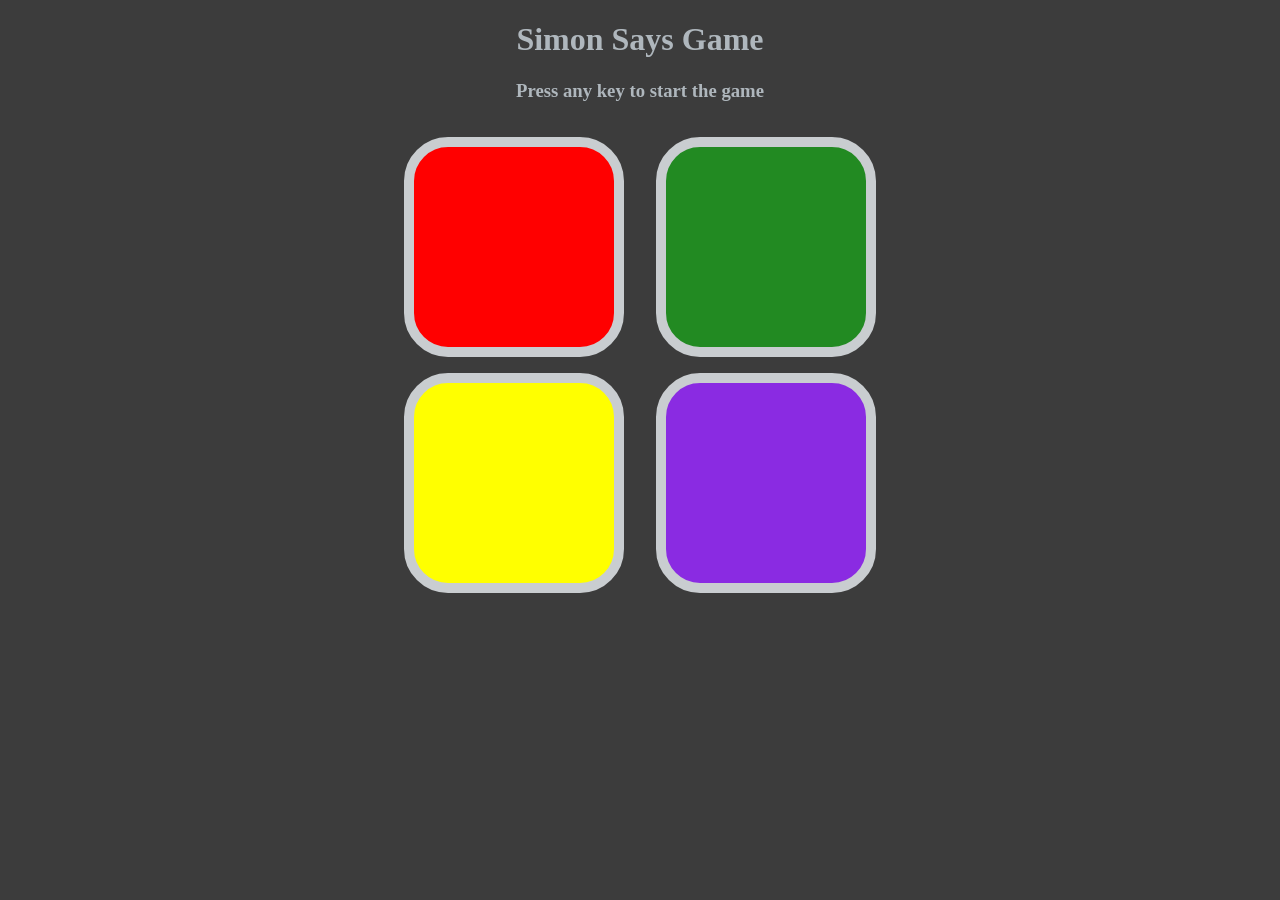
==== index.html @ b7013060 "Update and rename simonsays.html to index.html" ====
<!DOCTYPE html>
<html lang="en">
<head>
    <meta charset="UTF-8">
    <meta name="viewport" content="width=device-width, initial-scale=1.0">
    <title>simon says</title>
    <link rel="stylesheet" href="simonsays.css"/>
</head>
<body>
<div class="game">
    <h1>Simon Says Game</h1>
    <h3>Press any key to start the game</h3>
    <div class="button">
        <div class="line1">
            <div class="btn red" type="button" id="red"></div>
            <div class="btn yellow" type="button" id="yellow"></div>
        </div>
        <div class="line2">
            <div class="btn green" type="button" id="green"></div>
            <div class="btn purple" type="button" id="purple"></div>
        </div>
    </div>

</div>

 <script src="simonsays.js"></script>
</body>
</html>
---- simonsays.css ----
body{
    text-align: center;
    background-color: rgb(60, 60, 60);
    color: rgb(175, 183, 189);
}

.button{
    display:flex;
    justify-content: center;

}

.btn{
    height: 200px;
    width: 200px;
    border-radius: 20%;
    border: 10px solid rgb(201, 205, 208);
    margin: 1rem;
}

.red{
    background-color: red;
}

.yellow{
    background-color: yellow;
}

.green{
    background-color: rgb(34, 138, 34);
}

.purple{
    background-color: blueviolet;
}

.flash{
    background-color: aliceblue;
}

.userflash{
    background-color: gray;
}

.popup {
    position: fixed;
    top: 50%;
    left: 50%;
    transform: translate(-50%, -50%); 
    
    display: flex;
    justify-content: center;
    align-items: center;
    
    height: 200px; 
    width: 300px;
    background-color: rgba(51, 51, 51, 0.9); 
    color: white;
    padding: 20px;
    border-radius: 10px;
    font-size: 18px;
    text-align: center;
    z-index: 1;

    box-shadow: 0px 0px 10px rgba(0, 0, 0, 0.3); 
}

.wrong{
    background-color: red;
}
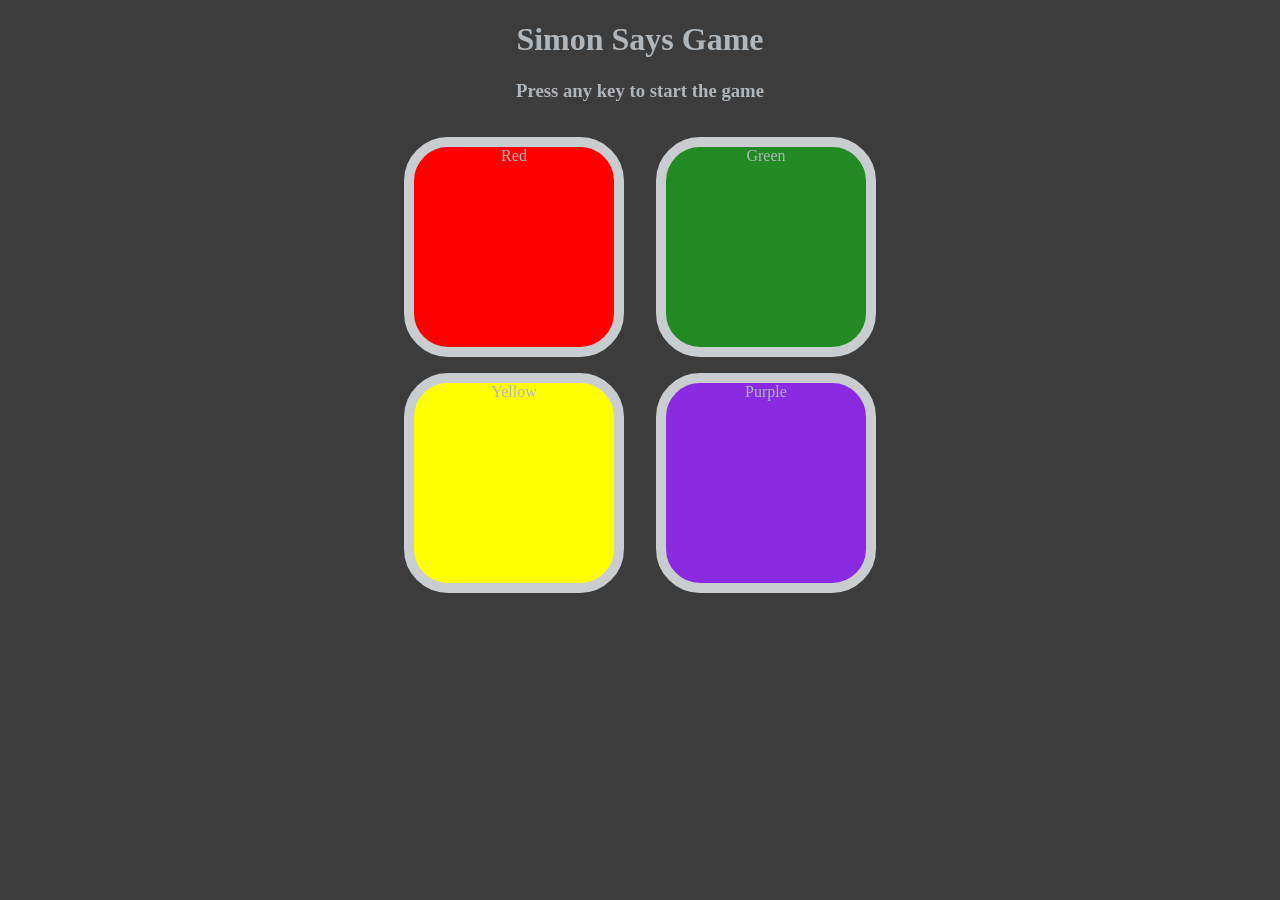
==== commit 6a31ae18: "Update index.html" ====
--- a/index.html
+++ b/index.html
@@ -12,12 +12,12 @@
     <h3>Press any key to start the game</h3>
     <div class="button">
         <div class="line1">
-            <div class="btn red" type="button" id="red"></div>
-            <div class="btn yellow" type="button" id="yellow"></div>
+            <div class="btn red" type="button" id="red">Red</div>
+            <div class="btn yellow" type="button" id="yellow">Yellow</div>
         </div>
         <div class="line2">
-            <div class="btn green" type="button" id="green"></div>
-            <div class="btn purple" type="button" id="purple"></div>
+            <div class="btn green" type="button" id="green">Green</div>
+            <div class="btn purple" type="button" id="purple">Purple</div>
         </div>
     </div>
 
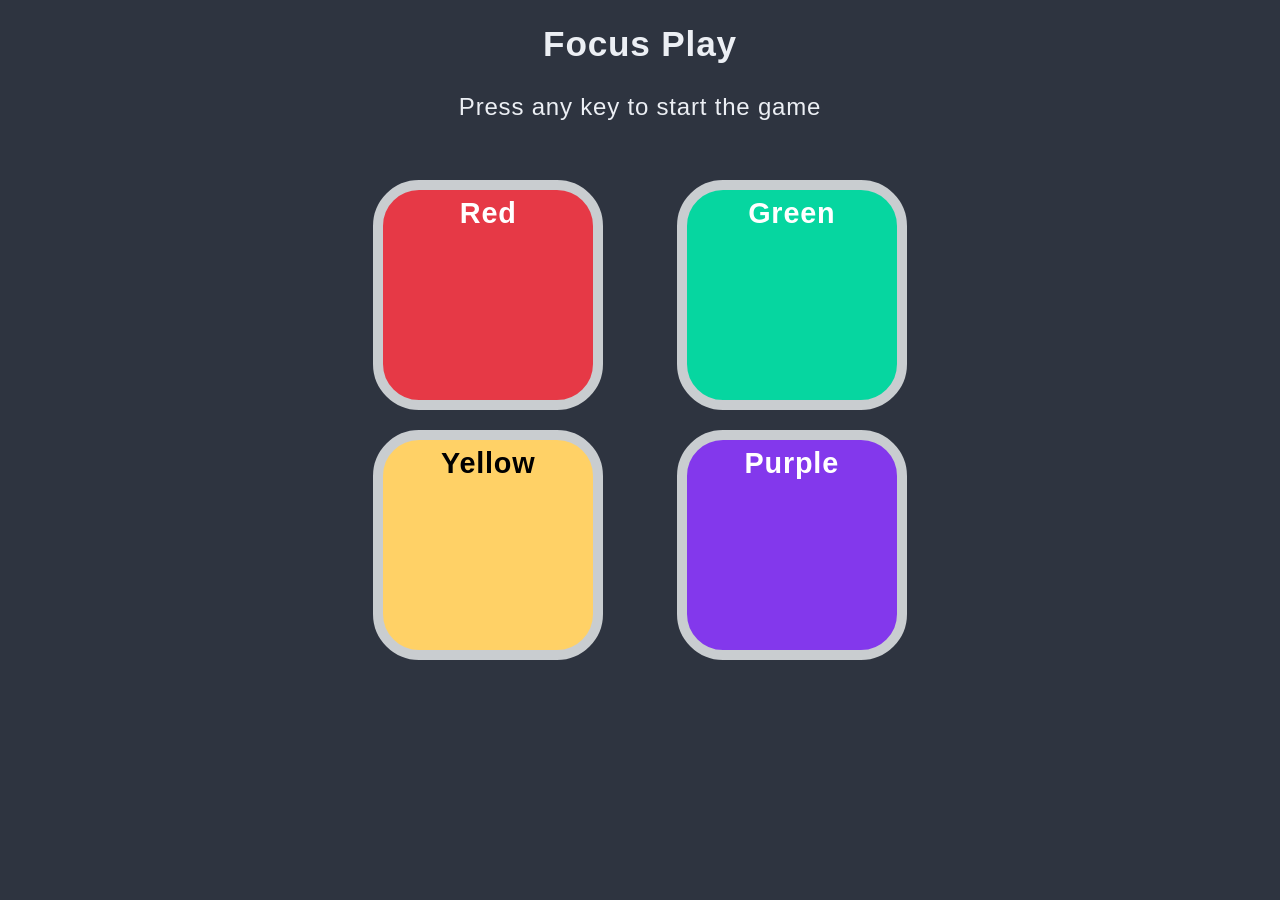
==== commit 2d38ac51: "Update index.html" ====
--- a/index.html
+++ b/index.html
@@ -8,7 +8,7 @@
 </head>
 <body>
 <div class="game">
-    <h1>Simon Says Game</h1>
+    <h1>Focus Play</h1>
     <h3>Press any key to start the game</h3>
     <div class="button">
         <div class="line1">
@@ -26,3 +26,4 @@
  <script src="simonsays.js"></script>
 </body>
 </html>
+
--- a/simonsays.css
+++ b/simonsays.css
@@ -1,37 +1,67 @@
 body{
     text-align: center;
-    background-color: rgb(60, 60, 60);
-    color: rgb(175, 183, 189);
+    font-family: 'Lexend', Arial, sans-serif;
+    line-height: 1.6;
+    letter-spacing: 0.05em;
+    background-color: #2E3440;;
+    color: #ECEFF4;
+    margin: 0;
+    padding: 0;
+}
+
+h1, h3 {
+    margin: 1rem 0;
+    font-weight: 600;
+}
+
+h1 {
+    font-size: 2.2rem;
+}
+
+h3 {
+    font-size: 1.5rem;
+    font-weight: 500;
 }
 
 .button{
     display:flex;
+    flex-wrap: wrap;
     justify-content: center;
+     gap: 2rem; 
+     margin-top: 2rem;
 
 }
 
 .btn{
-    height: 200px;
-    width: 200px;
+    height: 210px;
+    width: 210px;
     border-radius: 20%;
     border: 10px solid rgb(201, 205, 208);
-    margin: 1rem;
+    margin: 1.3rem;
+    font-size: 1.8rem;
+    color: white;
+    font-weight: bold;
+    cursor: pointer;
+    justify-content: center;
+    align-items: center;
+    transition: transform 0.2s ease, box-shadow 0.2s ease;
 }
 
 .red{
-    background-color: red;
+    background-color: #E63946;
 }
 
 .yellow{
-    background-color: yellow;
+    background-color: #FFD166;
+     color: #000;
 }
 
 .green{
-    background-color: rgb(34, 138, 34);
+    background-color: #06D6A0;
 }
 
 .purple{
-    background-color: blueviolet;
+    background-color: #8338EC;
 }
 
 .flash{
@@ -54,17 +84,19 @@
     
     height: 200px; 
     width: 300px;
-    background-color: rgba(51, 51, 51, 0.9); 
-    color: white;
+    background-color: #3B4252; 
+    border:2px,solid,black; 
+    color: #ECEFF4;
     padding: 20px;
     border-radius: 10px;
     font-size: 18px;
     text-align: center;
-    z-index: 1;
+     z-index: 9999; 
 
     box-shadow: 0px 0px 10px rgba(0, 0, 0, 0.3); 
 }
 
 .wrong{
-    background-color: red;
+    background-color: #f3485c;
+    color: #FFF;
 }
